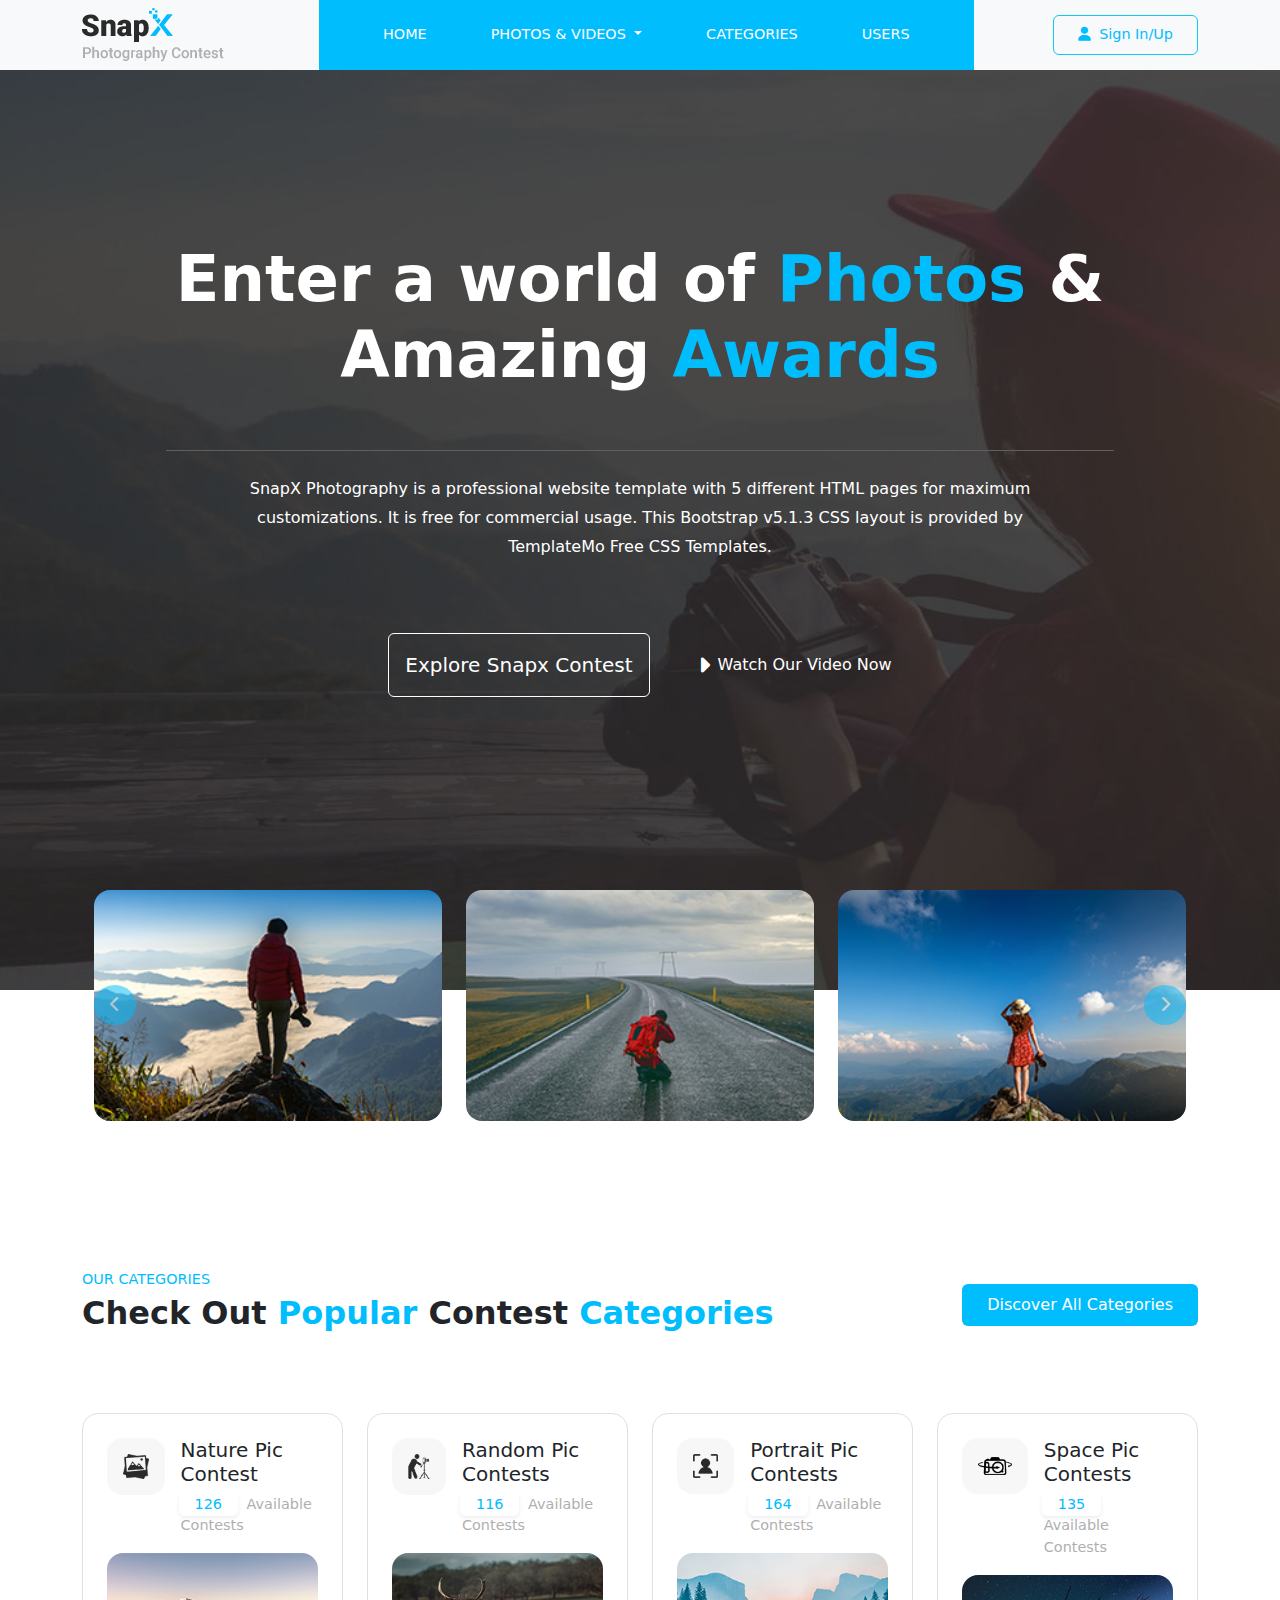
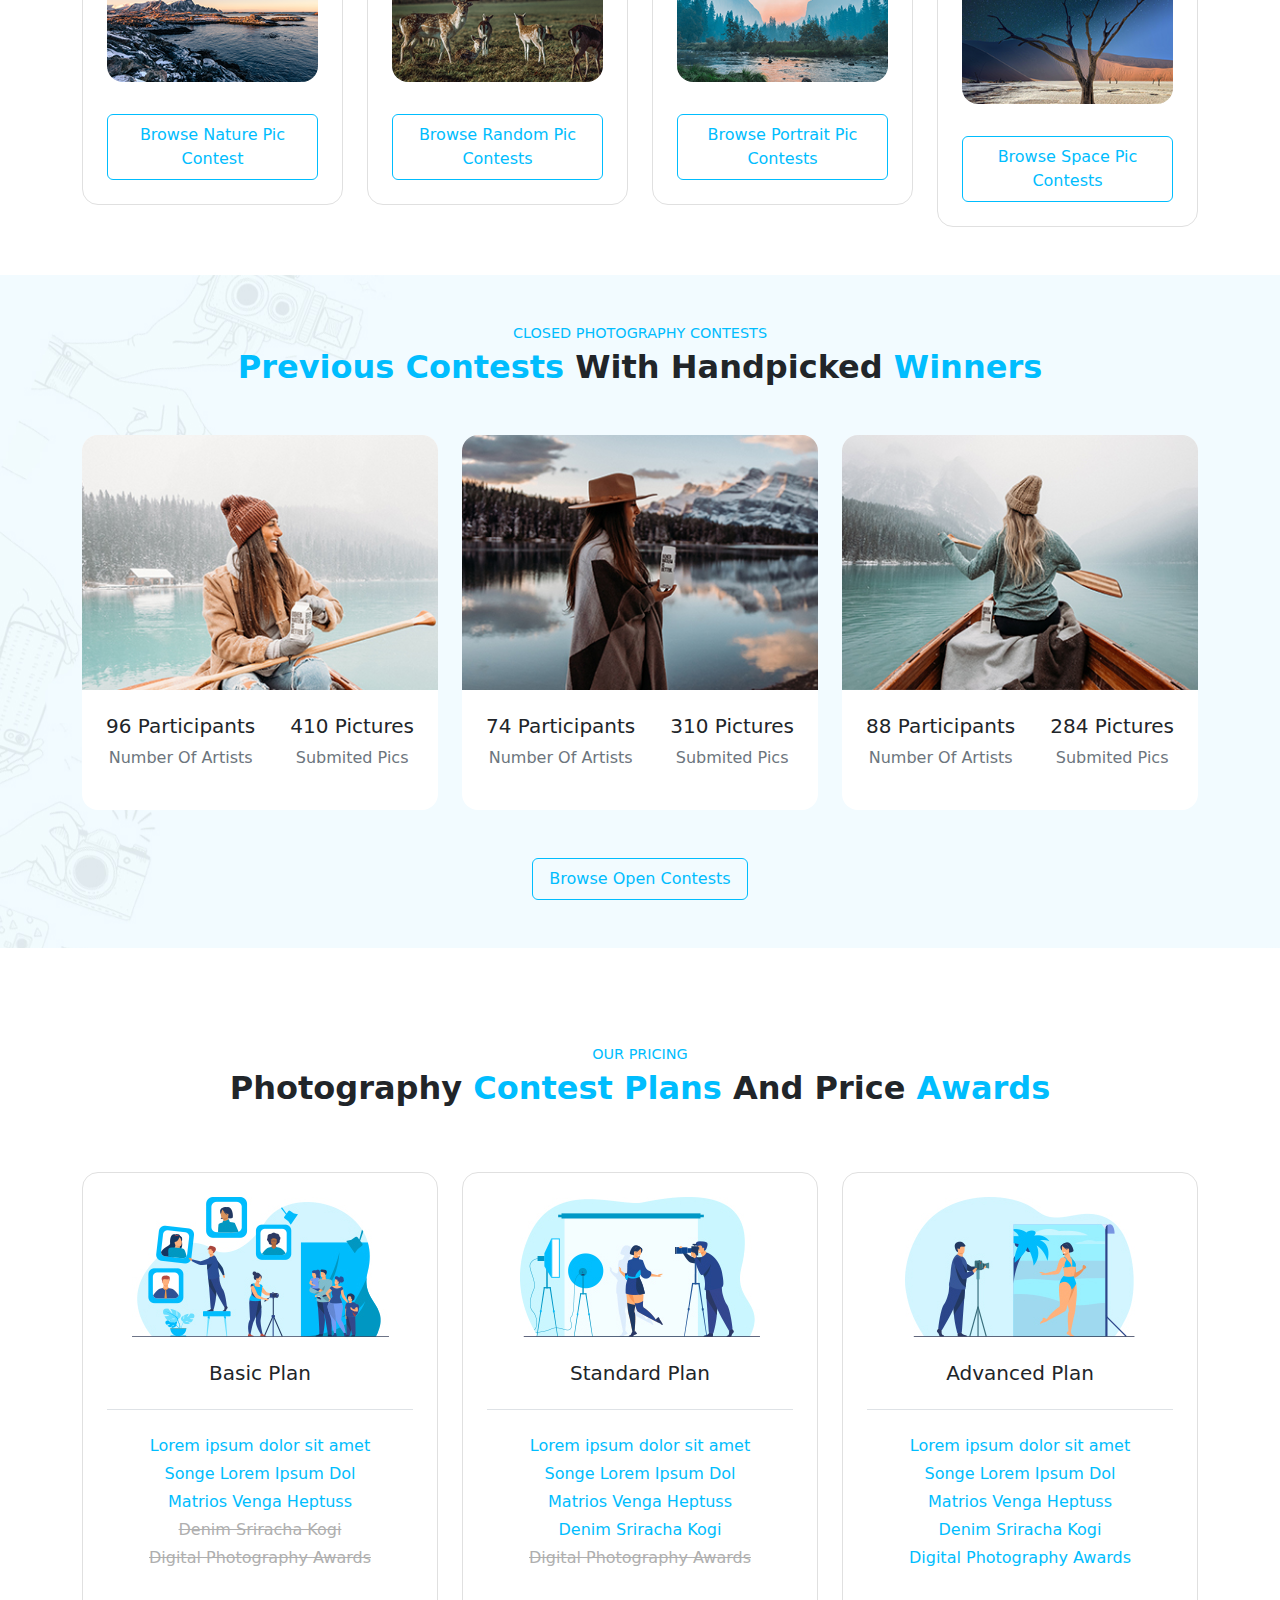
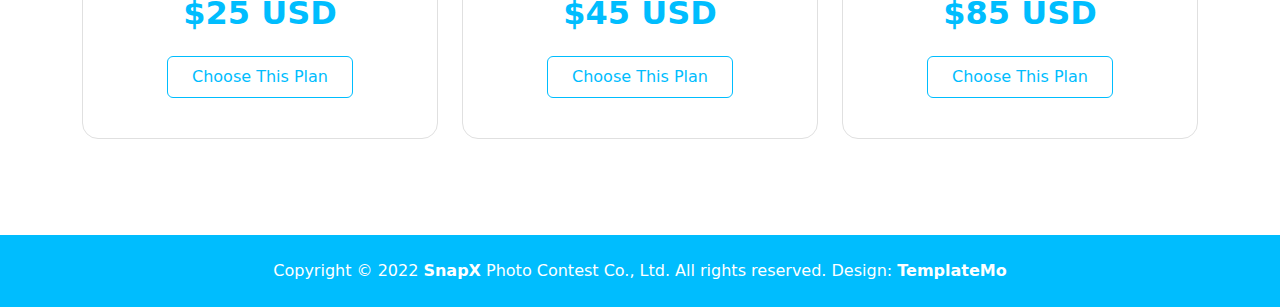
==== index.html @ c8558d47 "reorder css file and update home layout" ====
<!DOCTYPE html>
<html>
    <head>
        <meta name="viewport" content="width=device-width, initial-scale=1.0">
        <link rel="stylesheet" href="css/all.min.css">
        <link rel="stylesheet" href="css/bootstrap.min.css">
        <link rel="stylesheet" href="css/style.css">
    </head>
    <body>

        <nav class="navbar navbar-expand-lg bg-light py-lg-0 p-3 position-absolute top-0 w-100">
            <div class="container-lg position-relative">
              <a class="navbar-brand " href="index.html"><img src="images/logo.png" alt="logo" class="w-100"></a>

              <div role="Login" class="order-lg-3 login">
                <button class="btn btn-outline-info px-4 py-2  text-site fs-9" type="submit"><i class="fa-solid fa-user pe-1"></i> Sign In/Up</button>
              </div>
            
                <button class="navbar-toggler ms-2" type="button" data-bs-toggle="collapse" data-bs-target="#navbarSupportedContent" aria-controls="navbarSupportedContent" aria-expanded="false" aria-label="Toggle navigation">
                    <span class="navbar-toggler-icon"></span>
                </button>
                
                <div class="collapse navbar-collapse position-relative order-lg-2" id="navbarSupportedContent">
                    <ul class="navbar-nav m-auto mb-0  mb-lg-0 bg-nav-site py-3 justify-content-lg-evenly align-items-stretch text-center  ">
                      <li class="nav-item px-lg-4 menulinks">
                        <a class="nav-link active text-white fw-light text-uppercase fs-9" aria-current="page" href="index.html">Home</a>
                      </li>
                      <li class="nav-item dropdown px-lg-4 menulinks">
                        <a class="nav-link dropdown-toggle text-white fw-light text-uppercase fs-9" href="#" role="button" data-bs-toggle="dropdown" aria-expanded="false">
                          Photos & Videos
                        </a>
                        <ul class="dropdown-menu bg-light rounded-0">
                          <li><a class="dropdown-item text-uppercase fs-8 navBorder px-3 pb-2" href="contest.html">contests</a></li>
                          <li><a class="dropdown-item text-uppercase fs-8 px-3 py-2" href="singleContest.html">single contest</a></li>
                        </ul>
                      </li>
                      <li class="nav-item px-lg-4 menulinks">
                        <a class="nav-link text-white fw-light text-uppercase fs-9" href="#">Categories</a>
                      </li>
                      <li class="nav-item px-lg-4">
                        <a class="nav-link text-white fw-light text-uppercase fs-9" href="#">USERS</a>
                      </li>
                    </ul>
                  </div>
    
               

            </div>
        </nav>

        <section id="Banner" class="d-flex justify-content-center align-items-center">
            <div class="container px-lg-5 text-center ">
              <div class="pt-5 pt-lg-0 position-relative BannerCaption">
                <h1 class="fw-bolder heading text-white px-lg-5 py-5 mt-5 mt-lg-0 ">Enter a world of <span class="text-site">Photos</span> & Amazing <span class="text-site">Awards</span></h1>
                <p class="text-white fw-light  px-4 px-lg-5 mx-lg-5 py-4 border-Banner f-p">SnapX Photography is a professional website template with 5 different HTML pages for maximum customizations. It is free for commercial usage. This Bootstrap v5.1.3 CSS layout is provided by TemplateMo Free CSS Templates.</p>
                <div class="mt-5 d-flex align-items-center justify-content-center">
                    <button class="btn border-1 border-white p-2 p-sm-3 text-white fw-normal fs-5  me-3 me-sm-5 btnBanner">Explore Snapx Contest</button>
                    <a href="#" class="text-decoration-none text-white d-flex align-items-center linkBanner"><i class="fa-solid fa-caret-right fs-4 me-1 me-sm-2"></i> Watch Our Video Now</a>
                </div>
              </div>
            </div>    
        </section>

        <section class="pics position-relative">
            <div class="container">
              <div class="row  BannerPics w-100 m-auto align-items-center">
                <div class="d-flex justify-content-between position-absolute translate-middle-y">
                <button class="px-3 py-2 bg-site rounded-circle opacity-50 border-0 text-white  btn-left" onclick="plusDivs(-1)"><i class="fa-solid fa-chevron-left"></i></button>
                <button class="px-3 py-2 bg-site rounded-circle opacity-50 border-0 text-white  btn-right" onclick="plusDivs(+1)"><i class="fa-solid fa-chevron-right"></i></button>
                </div>
                <div class="col-md-6 col-lg-4 mySlides slide-1">
                  <div class="position-relative overflow-hidden">
                    <img src="images/waiting-01.jpg" alt="Pic 1" class="rounded-medium w-100">
                    <div class="bg-light contestCard rounded-medium">
                          <div>
                            <h5 class=" mb-4 text-site">Smile in The Nature   <i class="fa-solid fa-star fs-9"></i><i class="fa-solid fa-star fs-9"></i><i class="fa-solid fa-star fs-9 "></i> <span class="fw-light fs-9 text-gray">(4.5)</span></h5>
                            <h6>Contest Winner<span class="fw-light fs-9 text-gray">: Vincent Adam</span></h6>
                            <h6>Contest Author<span class="fw-light fs-9 text-gray">: Maxiam Kiril</span></h6>
                            <h6>Awards<span class="fw-light fs-9 text-gray">: $8,500 + Canon EOS R7</span></h6>
                          </div>    
                    </div>
                </div>
                </div>
                <div class="col-md-6 col-lg-4 d-none d-md-block mySlides slide-2">
                  <div class="position-relative overflow-hidden">
                    <img src="images/waiting-02.jpg" alt="Pic 2" class="rounded-medium w-100">
                    <div class="bg-light contestCard rounded-medium">
                      <div>
                        <h5 class=" mb-4 text-site">Smile in The Nature   <i class="fa-solid fa-star fs-9"></i><i class="fa-solid fa-star fs-9"></i><i class="fa-solid fa-star fs-9 "></i> <span class="fw-light fs-9 text-gray">(4.5)</span></h5>
                        <h6>Contest Winner<span class="fw-light fs-9 text-gray">: Vincent Adam</span></h6>
                        <h6>Contest Author<span class="fw-light fs-9 text-gray">: Maxiam Kiril</span></h6>
                        <h6>Awards<span class="fw-light fs-9 text-gray">: $8,500 + Canon EOS R7</span></h6>
                      </div>    
                </div>
                  </div>
                </div>
                <div class="col-md-6 col-lg-4 d-none d-lg-block mySlides slide-3">
                  <div class="position-relative overflow-hidden">
                    <img src="images/waiting-03.jpg" alt="pic 3" class="rounded-medium w-100">
                    <div class="bg-light contestCard rounded-medium">
                      <div>
                        <h5 class=" mb-4 text-site">Smile in The Nature   <i class="fa-solid fa-star fs-9"></i><i class="fa-solid fa-star fs-9"></i><i class="fa-solid fa-star fs-9 "></i> <span class="fw-light fs-9 text-gray">(4.5)</span></h5>
                        <h6>Contest Winner<span class="fw-light fs-9 text-gray">: Vincent Adam</span></h6>
                        <h6>Contest Author<span class="fw-light fs-9 text-gray">: Maxiam Kiril</span></h6>
                        <h6>Awards<span class="fw-light fs-9 text-gray">: $8,500 + Canon EOS R7</span></h6>
                      </div>    
                </div>
                  </div>
                </div>
              </div>
            </div>
        </section>

        <section class="Categories my-5 position-relative" >
          <div class="container">
            <div class="d-flex flex-column flex-lg-row justify-content-lg-between align-items-center ">
              <div >
                 <p class="text-site fs-9 fw-light text-uppercase mb-1 text-center text-lg-start">Our categories</p>
                 <h2 class="fw-bolder text-center text-lg-start">Check Out <span class="text-site">Popular</span>  Contest <span class="text-site">Categories</span>
                 </h2>
            </div>
            <a href="#" class="btn btn-site text-white px-4 py-2 mt-4 mt-lg-0 DiscoverBtn">Discover All Categories</a>
          </div>
          <div class="row gy-4 mt-5">
            <div class="col-sm-6 col-lg-3">
               <div class="categoryCard rounded-medium p-4">
                <div class="d-flex align-items-start">
                  <div class=" p-3 rounded-medium CategoryIcon me-3"><img src="images/icon-01.png" alt="icon1" class="w-100"></div>
                  <div>
                    <h5>Nature Pic Contest</h5>
                    <p class="mb-0 fs-9 text-gray lh-base"><span class="text-site bg-white shadow-sm me-1 px-3 py-1 rounded topbadge">126</span> Available Contests</p>
                  </div>
                </div>
                <div class="my-3 position-relative overflow-hidden categoryImg ">
                  <img src="images/popular-01.png" alt="Popular 1" class="w-100 rounded-medium" >
                  <div class="p-3 d-flex justify-content-between position-absolute w-100 top-0 categoryLike ">
                     <span class="text-site bg-white p-2 fs-9 shadow-sm rounded">Top Contest</span>
                     <span class="text-site bg-white p-2 fs-9 shadow-sm rounded"><i class="fa-solid fa-heart"></i> 256</span>
                  </div>
                </div>
                <div class="text-center">
                  <a href="#" class="btn text-site bg-transparent mt-3 btnBorder w-100 px-4 py-2 fs-6 ">Browse Nature Pic Contest</a>
                </div>
               </div>
            </div>
            <div class="col-sm-6 col-lg-3">
              <div class="categoryCard rounded-medium p-4">
               <div class="d-flex align-items-start">
                 <div class=" p-3 rounded-medium CategoryIcon me-3"><img src="images/icon-02.png" alt="icon2" class="w-100"></div>
                 <div>
                   <h5>Random Pic Contests</h5>
                   <p class="mb-0 fs-9 text-gray lh-base"><span class="text-site bg-white shadow-sm me-1 px-3 py-1 rounded topbadge">116</span> Available Contests</p>
                 </div>
               </div>
               <div class="my-3 position-relative overflow-hidden categoryImg ">
                 <img src="images/popular-02.png" alt="Popular 2" class="w-100 rounded-medium" >
                 <div class="p-3 d-flex justify-content-between position-absolute w-100 top-0 categoryLike ">
                    <span class="text-site bg-white p-2 fs-9 shadow-sm rounded">Top Contest</span>
                    <span class="text-site bg-white p-2 fs-9 shadow-sm rounded"><i class="fa-solid fa-heart"></i> 256</span>
                 </div>
               </div>
               <div class="text-center">
                 <a href="#" class="btn text-site bg-transparent mt-3 btnBorder w-100 px-4 py-2 fs-6 ">Browse Random Pic Contests</a>
               </div>
              </div>
           </div>
           <div class="col-sm-6 col-lg-3">
            <div class="categoryCard rounded-medium p-4">
             <div class="d-flex align-items-start">
               <div class=" p-3 rounded-medium CategoryIcon me-3"><img src="images/icon-03.png" alt="icon3" class="w-100"></div>
               <div>
                 <h5>Portrait Pic Contests</h5>
                 <p class="mb-0 fs-9 text-gray lh-base"><span class="text-site bg-white shadow-sm me-1 px-3 py-1 rounded topbadge">164</span> Available Contests</p>
               </div>
             </div>
             <div class="my-3 position-relative overflow-hidden categoryImg ">
               <img src="images/popular-03.png" alt="Popular 3" class="w-100 rounded-medium" >
               <div class="p-3 d-flex justify-content-between position-absolute w-100 top-0 categoryLike ">
                  <span class="text-site bg-white p-2 fs-9 shadow-sm rounded">Top Contest</span>
                  <span class="text-site bg-white p-2 fs-9 shadow-sm rounded"><i class="fa-solid fa-heart"></i> 256</span>
               </div>
             </div>
             <div class="text-center">
               <a href="#" class="btn text-site bg-transparent mt-3 btnBorder w-100 px-4 py-2 fs-6 ">Browse Portrait Pic Contests</a>
             </div>
            </div>
         </div>
         <div class="col-sm-6 col-lg-3">
          <div class="categoryCard rounded-medium p-4">
           <div class="d-flex align-items-start">
             <div class=" p-3 rounded-medium CategoryIcon me-3"><img src="images/icon-04.png" alt="icon4" class="w-100"></div>
             <div>
               <h5>Space Pic Contests</h5>
               <p class="mb-0 fs-9 text-gray lh-base"><span class="text-site bg-white shadow-sm me-1 px-3 py-1 rounded topbadge">135</span> Available Contests</p>
             </div>
           </div>
           <div class="my-3 position-relative overflow-hidden categoryImg ">
             <img src="images/popular-04.png" alt="Popular 4" class="w-100 rounded-medium" >
             <div class="p-3 d-flex justify-content-between position-absolute w-100 top-0 categoryLike ">
                <span class="text-site bg-white p-2 fs-9 shadow-sm rounded">Top Contest</span>
                <span class="text-site bg-white p-2 fs-9 shadow-sm rounded"><i class="fa-solid fa-heart"></i> 256</span>
             </div>
           </div>
           <div class="text-center">
             <a href="#" class="btn text-site bg-transparent mt-3 btnBorder w-100 px-4 py-2 fs-6 ">Browse Space Pic Contests</a>
           </div>
          </div>
       </div>
          </div>
          </div>
        </section>
        
      <section class="closedContest my-5 py-5 position-relative">
          <div class="container">
            <p class="text-site fs-9 fw-light text-uppercase mb-1 text-center">CLOSED PHOTOGRAPHY CONTESTS</p>
            <h2 class="fw-bolder text-center"><span class="text-site">Previous Contests </span> With Handpicked <span class="text-site">Winners</span>
            </h2>
            <div class="row my-5 position-relative">
              <div class="d-flex justify-content-between position-absolute translate-middle-y d-lg-none closedButtons">
                <button class="px-3 py-2 bg-site rounded-circle opacity-50 border-0 text-white  btn-left" onclick="nextClosed(-1)"><i class="fa-solid fa-chevron-left"></i></button>
                <button class="px-3 py-2 bg-site rounded-circle opacity-50 border-0 text-white  btn-right" onclick="nextClosed(+1)"><i class="fa-solid fa-chevron-right"></i></button>
                </div>
              <div class="col-md-6 col-lg-4">
                   <div class="rounded-medium bg-white myClosedSlides">
                    <div class="position-relative overflow-hidden closedCard">
                      <img src="images/1.jpg" alt="close 1" class="w-100 roundedClosed">
                      <div class="d-flex justify-content-between p-3 position-absolute top-0 w-100 closedInfo">
                        <p class="p-2 bg-white text-gray rounded">Winner <span class="text-site">: Maxiam Kiril</span></p>
                        <p class="p-2 bg-white text-gray rounded">Award <span class="text-site">: $3,200</span></p>
                      </div>
                    </div>
                    <div class="d-flex justify-content-between align-items-center p-4 text-center">
                       <div >
                              <h5>88 Participants</h5>
                              <p class="text-gray ">Number Of Artists</p>
                       </div>
                       <div>
                              <h5>284 Pictures</h5>
                              <p class="text-gray ">Submited Pics</p>
                       </div>
                    </div>
                   </div>
              </div>
              <div class="col-md-6 col-lg-4 d-none d-md-block">
                <div class="rounded-medium bg-white myClosedSlides">
                 <div class="position-relative overflow-hidden closedCard ">
                   <img src="images/2.jpg" alt="close 2" class="w-100 roundedClosed">
                   <div class="d-flex justify-content-between p-3 position-absolute top-0 w-100 closedInfo">
                     <p class="p-2 bg-white text-gray rounded">Winner <span class="text-site">: Maxiam Kiril</span></p>
                     <p class="p-2 bg-white text-gray rounded">Award <span class="text-site">: $3,200</span></p>
                   </div>
                 </div>
                 <div class="d-flex justify-content-between align-items-center p-4 text-center">
                    <div >
                           <h5>96 Participants</h5>
                           <p class="text-gray ">Number Of Artists</p>
                    </div>
                    <div>
                           <h5>410 Pictures</h5>
                           <p class="text-gray ">Submited Pics</p>
                    </div>
                 </div>
                </div>
           </div>
           <div class="col-md-6 col-lg-4 d-none d-lg-block">
            <div class="rounded-medium bg-white myClosedSlides">
             <div class="position-relative overflow-hidden closedCard ">
               <img src="images/3.jpg" alt="close 3" class="w-100 roundedClosed">
               <div class="d-flex justify-content-between p-3 position-absolute top-0 w-100 closedInfo">
                 <p class="p-2 bg-white text-gray rounded">Winner <span class="text-site">: Maxiam Kiril</span></p>
                 <p class="p-2 bg-white text-gray rounded">Award <span class="text-site">: $3,200</span></p>
               </div>
             </div>
             <div class="d-flex justify-content-between align-items-center p-4 text-center">
                <div >
                       <h5>74 Participants</h5>
                       <p class="text-gray ">Number Of Artists</p>
                </div>
                <div>
                       <h5>310 Pictures</h5>
                       <p class="text-gray ">Submited Pics</p>
                </div>
             </div>
            </div>
          </div>
            </div>
            <div class="text-center">
              <a href="#" class="btn text-site px-3 py-2 btnBorder">Browse Open Contests</a>
            </div>
          </div>
        </section> 
        

        <section class="pricing py-5 position-relative">
          <div class="container">
            <p class="text-site fs-9 fw-light text-uppercase mb-1 text-center">Our Pricing</p>
            <h2 class="fw-bolder text-center">Photography <span class="text-site">Contest Plans</span> And Price <span class="text-site">Awards</span>
            </h2>
            <div class="row gy-3 my-5">
                   <div class="col-lg-4">
                       <div class="categoryCard rounded-medium p-4 text-center">
                             <div><img src="images/pricing-01.jpg" alt="Price 1"></div>
                             <h5 class="py-4 border-bottom planHeading">Basic Plan</h5>
                             <div class="py-3">
                              <p class="text-site fw-light mb-1">Lorem ipsum dolor sit amet</p>
                              <p class="text-site fw-light mb-1">Songe Lorem Ipsum Dol</p>
                              <p class="text-site fw-light mb-1">Matrios Venga Heptuss</p>
                              <p class="text-gray text-decoration-line-through fw-light mb-1">Denim Sriracha Kogi</p>
                              <p class="text-gray text-decoration-line-through fw-light">Digital Photography Awards</p>

                              <h2 class="text-site fw-bolder my-4">$25 USD</h2>

                              <a href="#" class="btn px-4 py-2 btnBorder rounded text-site">Choose This Plan</a>
                             </div>
                       </div>
                   </div>
                   <div class="col-lg-4">
                    <div class="categoryCard rounded-medium p-4 text-center">
                          <div><img src="images/pricing-02.jpg" alt="Price 2"></div>
                          <h5 class="py-4 border-bottom planHeading">Standard Plan</h5>
                          <div class="py-3">
                           <p class="text-site fw-light mb-1">Lorem ipsum dolor sit amet</p>
                           <p class="text-site fw-light mb-1">Songe Lorem Ipsum Dol</p>
                           <p class="text-site fw-light mb-1">Matrios Venga Heptuss</p>
                           <p class="text-site fw-light mb-1">Denim Sriracha Kogi</p>
                           <p class="text-gray text-decoration-line-through fw-light">Digital Photography Awards</p>

                           <h2 class="text-site fw-bolder my-4">$45 USD</h2>

                           <a href="#" class="btn px-4 py-2 btnBorder rounded text-site">Choose This Plan</a>
                          </div>
                    </div>
                  </div>
                  <div class="col-lg-4">
                    <div class="categoryCard rounded-medium p-4 text-center">
                          <div><img src="images/pricing-03.jpg" alt="Price 3"></div>
                          <h5 class="py-4 border-bottom planHeading">Advanced Plan</h5>
                          <div class="py-3">
                           <p class="text-site fw-light mb-1">Lorem ipsum dolor sit amet</p>
                           <p class="text-site fw-light mb-1">Songe Lorem Ipsum Dol</p>
                           <p class="text-site fw-light mb-1">Matrios Venga Heptuss</p>
                           <p class="text-site fw-light mb-1">Denim Sriracha Kogi</p>
                           <p class="text-site fw-light">Digital Photography Awards</p>

                           <h2 class="text-site fw-bolder my-4">$85 USD</h2>

                           <a href="#" class="btn px-4 py-2 btnBorder rounded text-site">Choose This Plan</a>
                          </div>
                    </div>
                  </div>
            </div>
          </div>
        </section>

        <footer class="position-relative bg-site text-white p-4">
          <div class="container text-center">
            <p class="mb-0 fw-light">Copyright © 2022 <a href="#" class="text-decoration-none text-reset fw-semibold ">SnapX</a> Photo Contest Co., Ltd. All rights reserved. 
          
              Design: <a title="CSS Templates" rel="sponsored" href="https://templatemo.com"  class="text-decoration-none text-reset fw-semibold " target="_blank">TemplateMo</a></p>
          </div>
        </footer>
        <script src="js/bootstrap.bundle.min.js"></script>
        <script src="js/script.js"></script>
    </body>
</html>
---- css/style.css ----
:root{
    --siteColor:#00BDFE;
}

.text-site{
    color:var(--siteColor);
}

.bg-site{
    background-color: var(--siteColor);
}

.btn-site{
    background-color: var(--siteColor);
}

.fs-9{
    font-size:.9rem;
}

.fs-8{
    font-size:.8rem;
}

.rounded-medium{
    border-radius: 1rem;
}

.text-gray{
    color:#AFAFAF;
}

.w-90{
    width:95%;
}

/* General Classes */

/* Nav SECTION */

nav{
    z-index:999999
}

.bg-nav-site{
   background-color: #F7F7F7;
    position: absolute;
    width: 80%;
    left: 50%;
    TRANSFORM: TRANSLATEX(-50%);
    padding-right: 2rem;
    padding-left: 2rem;
}


.bg-nav-site a,.dropdown-menu a{
    color:#000 !important;
}
.navBorder{
    border-bottom: 1px solid #eee;
}

.login{
    position:absolute;
    right:calc(var(--bs-navbar-toggler-font-size) + 60px );
    top:12px;
}
.dropdown:hover .dropdown-menu {
    display: block;
    top: 131%;
    left: 24px;
}
.dropdown-menu[data-bs-popper] {
    top: 131%;
    left: 24px;
}

.navbar-nav .nav-link.active{
   color:var(--siteColor) !important;
}

.menulinks{
    border-bottom: 1px solid #C7C7C7;
}

.f-p{
    font-size:.9rem;
    line-height: 1.8rem;
}

/* Nav SECtion */

#Banner{
    background-image: url('../images/banner-bg.jpg');
    background-size: cover;
    background-position: center top;
    height: 130vh;
}

.heading{
    font-size:3rem;
}


.border-Banner{
    border-top:1px solid #606062;
}

.btnBanner:hover{
background-color: #fff;
color:var(--siteColor)!important;
}

.linkBanner:hover{
    color:var(--siteColor) !important;
}



.pics{
    top:-100px;
}
.BannerPics {
    position:relative;
    left:50%;
    transform: translateX(-50%);
}

#Banner .btn-left{
   position: relative;
  left:-10px;
  z-index:30;
}

#Banner .btn-right{
    position: relative;
    right:-10px;
    z-index:30;
}
.BannerPics >div:first-of-type{
    top:50%;
    z-index: 100;
}
.contestCard{
    position: absolute;
    top:0;
    bottom: 0;
    left:0;
    right:0;
    display: flex;
    justify-content: center;
    align-items: center;
    transform: translateY(110%);
    transition: all 1s;
}

.mySlides > div:hover  .contestCard{
    transform: translateY(0);
}

.BannerCaption{
    bottom:50px;
}


/* Categories SECTION */


.categoryCard {
    border:1px solid #E0E0E0;
}

.CategoryIcon{
    background-color: #F7F7F7;
}

.btnBorder{
    border:1px solid var(--siteColor);
}

.btnBorder:hover{
    background-color: var(--siteColor)!important;
    color:#fff;
}
.categoryLike{
    transform: translateY(-100px);
    transition: all .5s;
}

.categoryImg:hover .categoryLike{
    transform: translateY(0);
}
.topbadge{
    margin-left:-2px;
}
.DiscoverBtn:hover{
    border-color:var(--siteColor);
    color:var(--siteColor)!important;
}


/* closed contest section */
.closedContest{
    /* top:250px; */
    background-image:url("../images/closed-bg.jpg");
}

.roundedClosed{
    border-radius: 1rem 1rem 0 0;
}

.closedInfo{
    transform: translateY(-100%);
    transition: all .5s;
}
.closedCard:hover .closedInfo{
    transform: translateY(0);
}
.closedButtons{
    top:35%;
    z-index: 1000;
}

.closedButtons .btn-left{
    position: relative;
    z-index:300;
    left:-20px;
}

.closedButtons .btn-right{
    position: relative;
    z-index:300;
    right:-20px;
}
.closedButtons .btn-right:hover,.closedButtons .btn-left:hover{
    opacity:1 !important;
}


/* Pricing */

.planHeading:hover{
    color:var(--siteColor);
}

/* End Of Home Page */

.contestBanner{
    background-image:url("../images/heading-bg.jpg");
    background-size: cover;
    height: 95vh;
}

.contestBanner .form-select,.contestBanner .form-control{
    color:#6C757D;
    background-color: #F7F7F7;
    font-size: .8rem;
    border:none;
    padding:.8rem;
    border-radius:.5rem;
}


.contestSearch{
    top:-50px;
}


.btn-width{
    width:25%;
}

.playVideo{
    top:45%;
    opacity: 0;
    transition: all 1s;
}

.vidroCard:hover .playVideo{
    opacity: 1;
}


.openContest ul {
    padding-left:1rem !important
}

.openBadge{
    background-color: #F0F0F0;
}

.openContest{
    top:-100px;
}


.otherCard{
    background-color: #F7F7F7;
}

.breadCrum span:nth-of-type(2):hover{
    background-color: #fff;
    border:1px solid var(--siteColor);
    color:var(--siteColor) !important ;
}


@media screen and (min-width:500px){
    #Banner{
        height:115vh;
       }
    
}

@media screen and (min-width:768px){
    
    #Banner{
        height:110vh;
       }

    .btn-left{
        left:-50px;
      }
      
      .btn-right{
          right:-50px;
      }

      .contestBanner{
        height: 90vh;
    }    

}
@media screen and (min-width:992px){
   /* nav section */
    .login{
        position:static;
    }
    .bg-nav-site{
        background-color: var(--siteColor);
        position: static;
        width: auto;
        TRANSFORM: TRANSLATEX(0);
    }
    .bg-nav-site a,.navbar-nav .nav-link.active{
        color:#fff !important;
    }
    .dropdown-menu a{
        color:#000 !important;
    }

    .menulinks{
        border-bottom:none;
    }
   /* nav section */

   /* home section */
    .heading{
        font-size:4rem;
    }

    .f-p{
        font-size:1rem;
    }
    
   /* home section */


.contestBanner{
    height: 80vh;
}
.btn-width{
    width:100%;
}
  
}
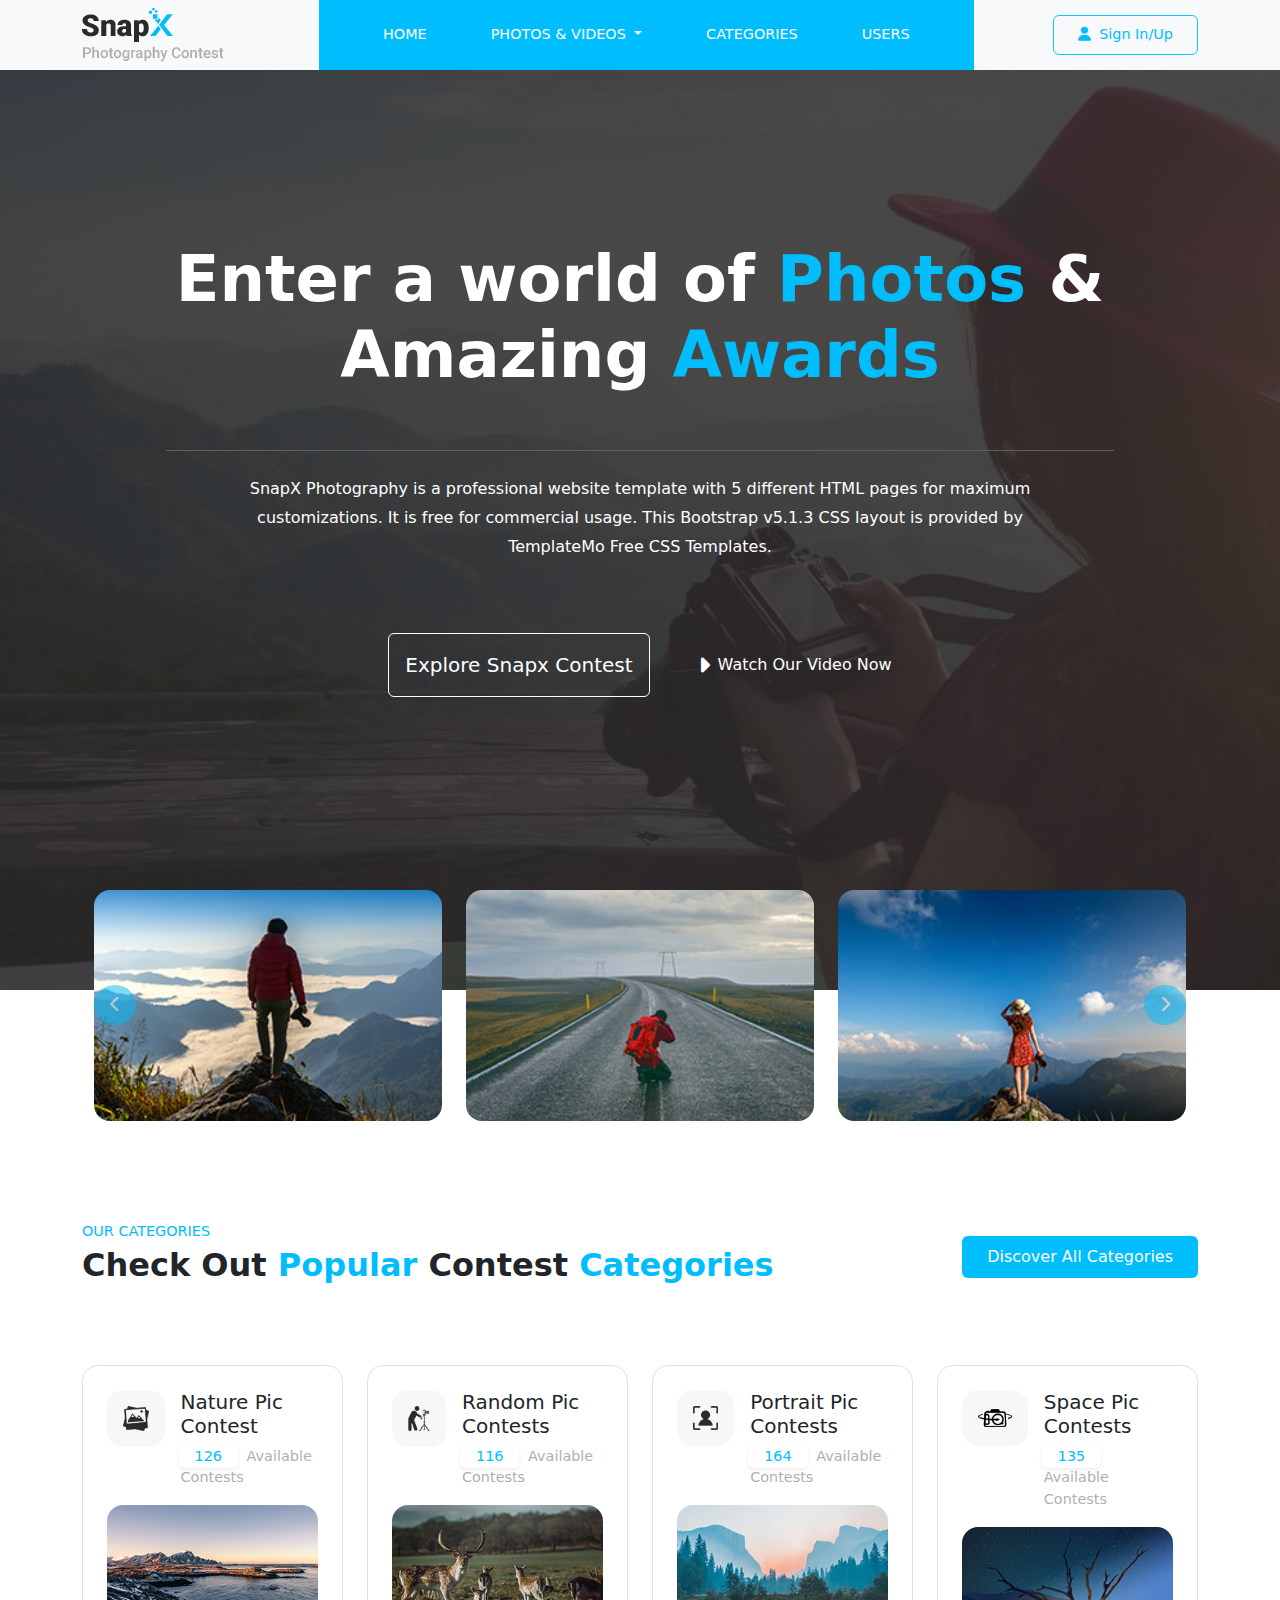
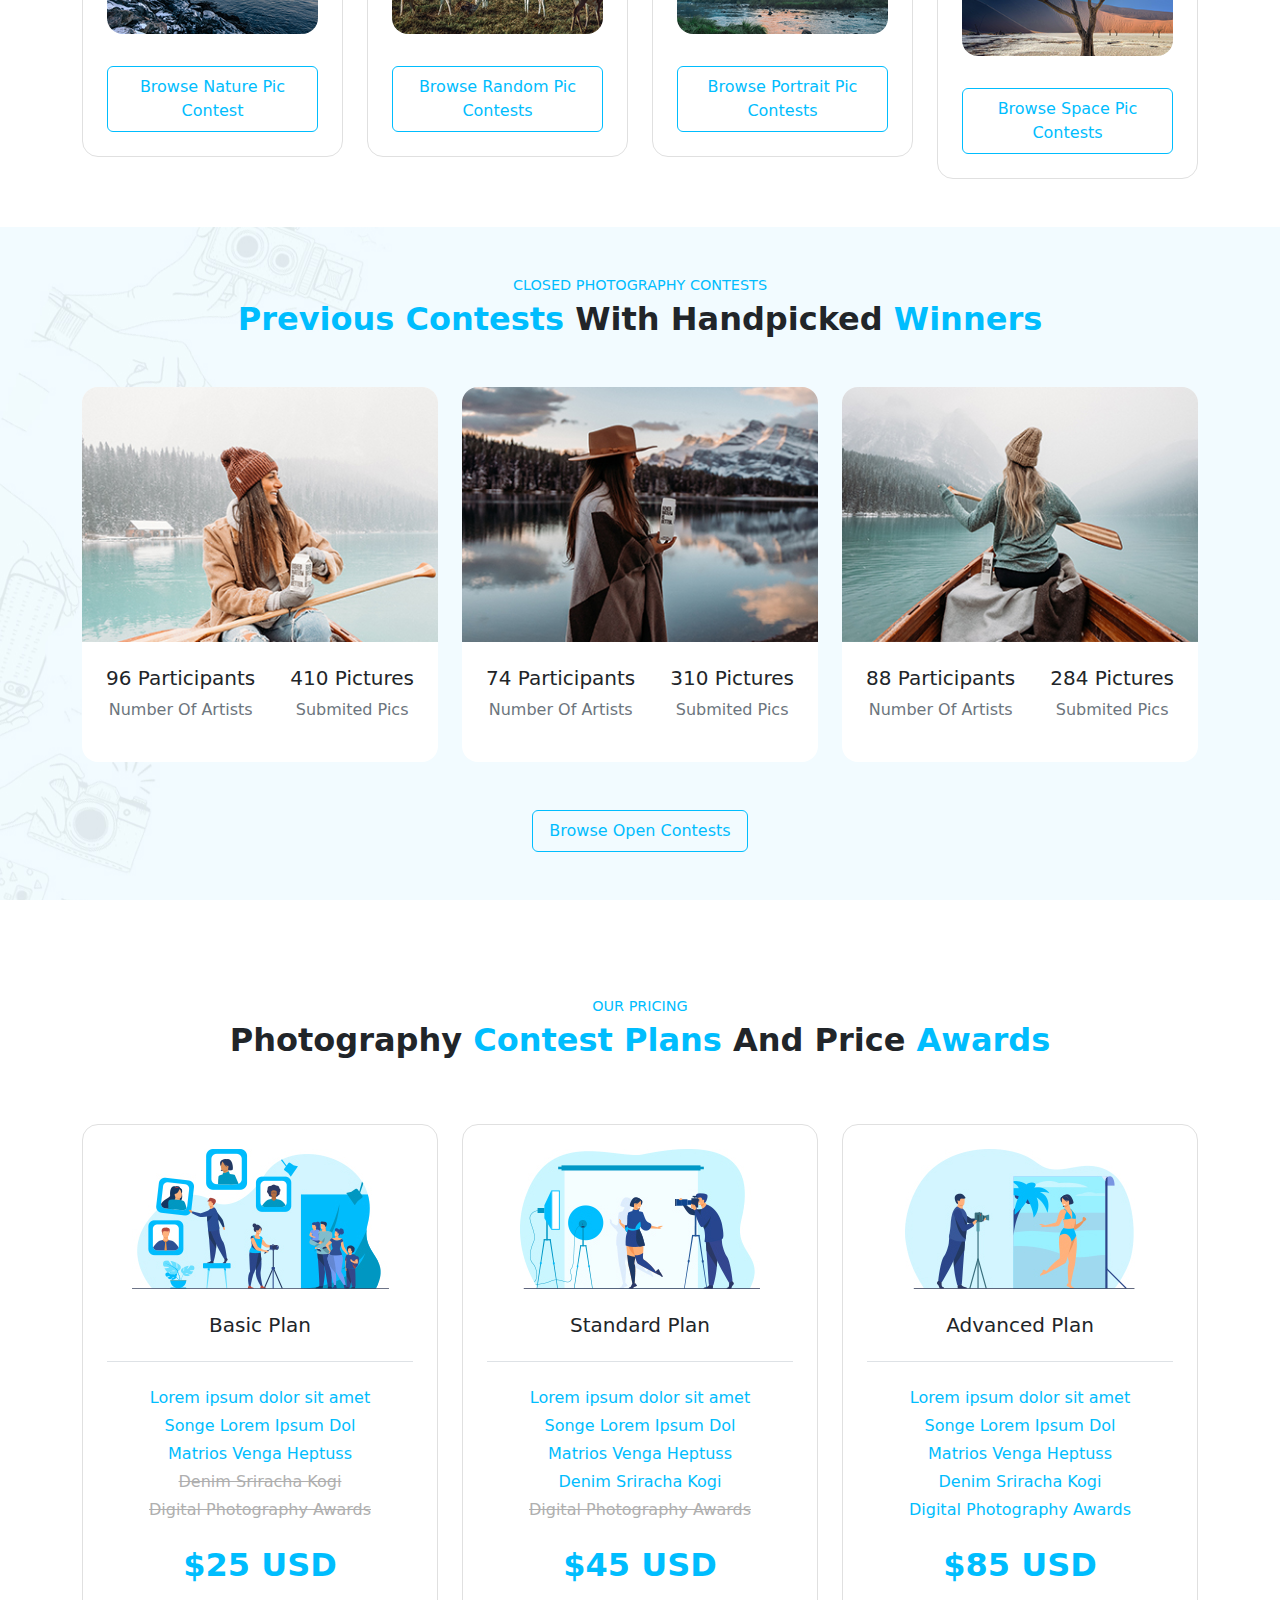
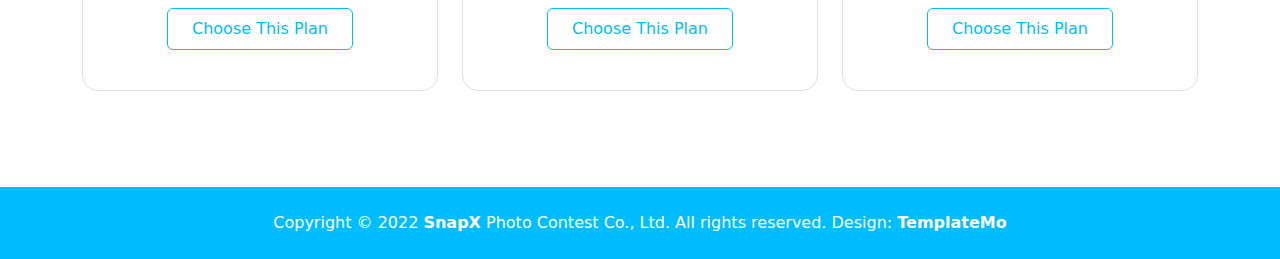
==== commit a1b9209e: "start categories page and add categories card and abnner" ====
--- a/index.html
+++ b/index.html
@@ -35,10 +35,10 @@
                         </ul>
                       </li>
                       <li class="nav-item px-lg-4 menulinks">
-                        <a class="nav-link text-white fw-light text-uppercase fs-9" href="#">Categories</a>
+                        <a class="nav-link text-white fw-light text-uppercase fs-9" href="categories.html">Categories</a>
                       </li>
                       <li class="nav-item px-lg-4">
-                        <a class="nav-link text-white fw-light text-uppercase fs-9" href="#">USERS</a>
+                        <a class="nav-link text-white fw-light text-uppercase fs-9" href="user.html">USERS</a>
                       </li>
                     </ul>
                   </div>
@@ -111,7 +111,7 @@
             </div>
         </section>
 
-        <section class="Categories my-5 position-relative" >
+        <section class="Categories mb-5 position-relative" >
           <div class="container">
             <div class="d-flex flex-column flex-lg-row justify-content-lg-between align-items-center ">
               <div >
--- a/css/style.css
+++ b/css/style.css
@@ -251,6 +251,8 @@
     height: 95vh;
 }
 
+
+
 .contestBanner .form-select,.contestBanner .form-control{
     color:#6C757D;
     background-color: #F7F7F7;
@@ -305,6 +307,16 @@
 }
 
 
+#categoriesBanner{
+    background-image:url("../images/heading-bg.jpg");
+    background-size: cover;
+    height: 95vh;
+}
+
+.categoriesCard{
+    top:-100px;
+}
+
 @media screen and (min-width:500px){
     #Banner{
         height:115vh;
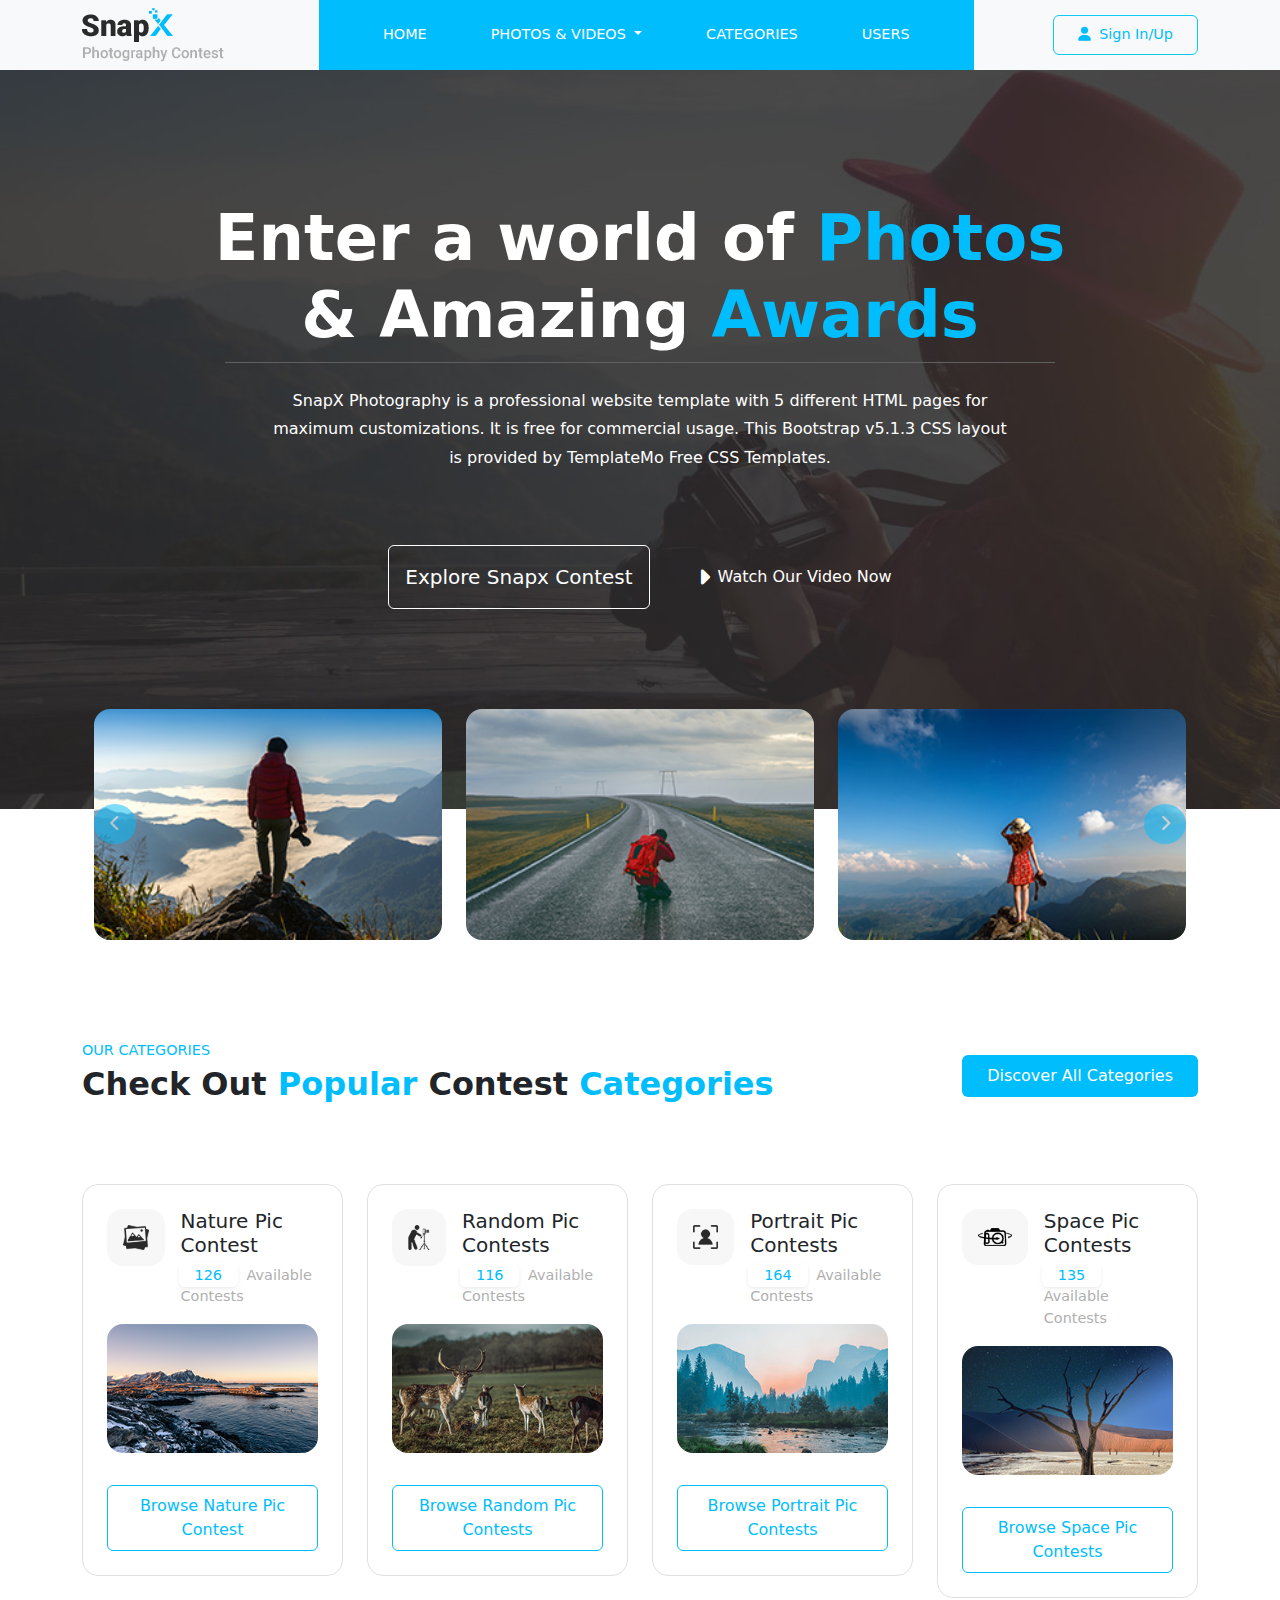
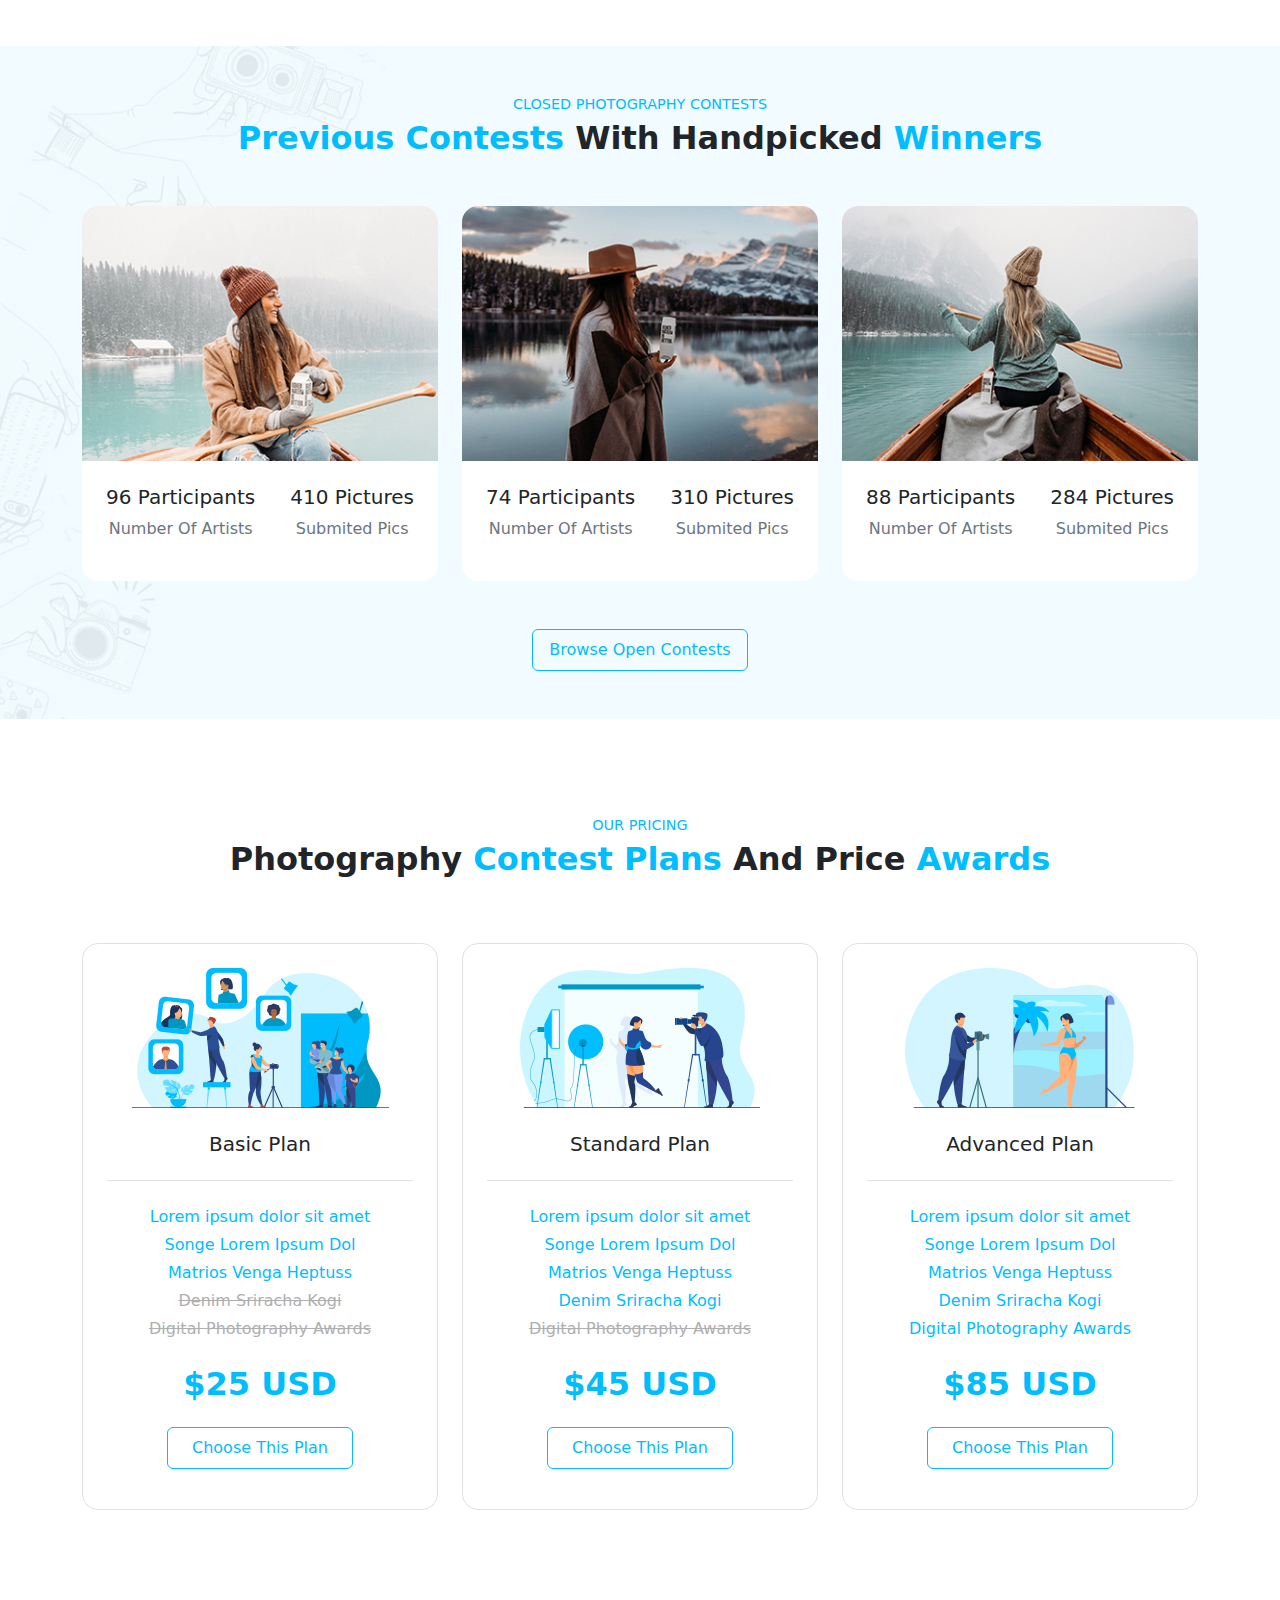
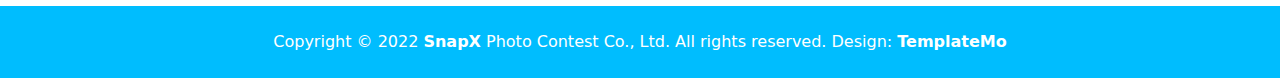
==== commit ac62fc48: "Update Home Bannner" ====
--- a/index.html
+++ b/index.html
@@ -38,7 +38,7 @@
                         <a class="nav-link text-white fw-light text-uppercase fs-9" href="categories.html">Categories</a>
                       </li>
                       <li class="nav-item px-lg-4">
-                        <a class="nav-link text-white fw-light text-uppercase fs-9" href="user.html">USERS</a>
+                        <a class="nav-link text-white fw-light text-uppercase fs-9" href="users.html">USERS</a>
                       </li>
                     </ul>
                   </div>
@@ -48,17 +48,37 @@
             </div>
         </nav>
 
-        <section id="Banner" class="d-flex justify-content-center align-items-center">
+        <!-- <section id="Banner" class="d-flex justify-content-center align-items-center position-relative">
             <div class="container px-lg-5 text-center ">
-              <div class="pt-5 pt-lg-0 position-relative BannerCaption">
+              <div class="pt-5 pt-lg-0 mx-auto bannerWidth BannerCaption">
+                <div class="mx-auto bannerWidth BannerCaption">
+                <h1 class="fw-bolder heading text-white px-lg-3 py-5 py-lg-0 mt-5 mt-lg-0 ">Enter a world of <span class="text-site">Photos</span> & Amazing <span class="text-site">Awards</span></h1>
+
                 <h1 class="fw-bolder heading text-white px-lg-5 py-5 mt-5 mt-lg-0 ">Enter a world of <span class="text-site">Photos</span> & Amazing <span class="text-site">Awards</span></h1>
                 <p class="text-white fw-light  px-4 px-lg-5 mx-lg-5 py-4 border-Banner f-p">SnapX Photography is a professional website template with 5 different HTML pages for maximum customizations. It is free for commercial usage. This Bootstrap v5.1.3 CSS layout is provided by TemplateMo Free CSS Templates.</p>
-                <div class="mt-5 d-flex align-items-center justify-content-center">
-                    <button class="btn border-1 border-white p-2 p-sm-3 text-white fw-normal fs-5  me-3 me-sm-5 btnBanner">Explore Snapx Contest</button>
-                    <a href="#" class="text-decoration-none text-white d-flex align-items-center linkBanner"><i class="fa-solid fa-caret-right fs-4 me-1 me-sm-2"></i> Watch Our Video Now</a>
+                <div class="mt-3 mt-md-5 d-flex align-items-center justify-content-center">
+                    <a href="contest.html" class="btn border-1 border-white p-2 p-sm-3 text-white fw-normal fs-5  me-3 me-sm-5 btnBanner">Explore Snapx Contest</a>
+                    <a href="https://www.youtube.com/templatemo" class="text-decoration-none text-white d-flex align-items-center linkBanner"><i class="fa-solid fa-caret-right fs-4 me-1 me-sm-2"></i> Watch Our Video Now</a>
                 </div>
               </div>
             </div>    
+        </section> -->
+
+        <section id="Banner">
+         <div class="container">
+          <div class="row justify-content-center text-center">
+            <div class="col-10">
+           <div>
+            <h1 class="fw-bolder heading text-white ">Enter a world of <span class="text-site">Photos</span> & Amazing <span class="text-site">Awards</span></h1>
+            <p class="text-white fw-light  px-4 px-lg-5 mx-lg-5 py-4 border-Banner f-p">SnapX Photography is a professional website template with 5 different HTML pages for maximum customizations. It is free for commercial usage. This Bootstrap v5.1.3 CSS layout is provided by TemplateMo Free CSS Templates.</p>
+            <div class="mt-3 mt-md-5 d-flex align-items-center justify-content-center">
+              <a href="contest.html" class="btn border-1 border-white p-2 p-sm-3 text-white fw-normal fs-5  me-3 me-sm-5 btnBanner">Explore Snapx Contest</a>
+              <a href="https://www.youtube.com/templatemo" class="text-decoration-none text-white d-flex align-items-center linkBanner"><i class="fa-solid fa-caret-right fs-4 me-1 me-sm-2"></i> Watch Our Video Now</a>
+          </div>
+           </div>
+            </div>
+          </div>
+         </div>
         </section>
 
         <section class="pics position-relative">
@@ -119,7 +139,7 @@
                  <h2 class="fw-bolder text-center text-lg-start">Check Out <span class="text-site">Popular</span>  Contest <span class="text-site">Categories</span>
                  </h2>
             </div>
-            <a href="#" class="btn btn-site text-white px-4 py-2 mt-4 mt-lg-0 DiscoverBtn">Discover All Categories</a>
+            <a href="categories.html" class="btn btn-site text-white px-4 py-2 mt-4 mt-lg-0 DiscoverBtn">Discover All Categories</a>
           </div>
           <div class="row gy-4 mt-5">
             <div class="col-sm-6 col-lg-3">
@@ -139,7 +159,7 @@
                   </div>
                 </div>
                 <div class="text-center">
-                  <a href="#" class="btn text-site bg-transparent mt-3 btnBorder w-100 px-4 py-2 fs-6 ">Browse Nature Pic Contest</a>
+                  <a href="singleContest.html" class="btn text-site bg-transparent mt-3 btnBorder w-100 px-4 py-2 fs-6 ">Browse Nature Pic Contest</a>
                 </div>
                </div>
             </div>
@@ -160,7 +180,7 @@
                  </div>
                </div>
                <div class="text-center">
-                 <a href="#" class="btn text-site bg-transparent mt-3 btnBorder w-100 px-4 py-2 fs-6 ">Browse Random Pic Contests</a>
+                 <a href="singleContest.html" class="btn text-site bg-transparent mt-3 btnBorder w-100 px-4 py-2 fs-6 ">Browse Random Pic Contests</a>
                </div>
               </div>
            </div>
@@ -181,7 +201,7 @@
                </div>
              </div>
              <div class="text-center">
-               <a href="#" class="btn text-site bg-transparent mt-3 btnBorder w-100 px-4 py-2 fs-6 ">Browse Portrait Pic Contests</a>
+               <a href="singleContest.html" class="btn text-site bg-transparent mt-3 btnBorder w-100 px-4 py-2 fs-6 ">Browse Portrait Pic Contests</a>
              </div>
             </div>
          </div>
@@ -202,7 +222,7 @@
              </div>
            </div>
            <div class="text-center">
-             <a href="#" class="btn text-site bg-transparent mt-3 btnBorder w-100 px-4 py-2 fs-6 ">Browse Space Pic Contests</a>
+             <a href="singleContest.html" class="btn text-site bg-transparent mt-3 btnBorder w-100 px-4 py-2 fs-6 ">Browse Space Pic Contests</a>
            </div>
           </div>
        </div>
@@ -285,7 +305,7 @@
           </div>
             </div>
             <div class="text-center">
-              <a href="#" class="btn text-site px-3 py-2 btnBorder">Browse Open Contests</a>
+              <a href="contest.html" class="btn text-site px-3 py-2 btnBorder">Browse Open Contests</a>
             </div>
           </div>
         </section> 
--- a/css/style.css
+++ b/css/style.css
@@ -91,10 +91,12 @@
 /* Nav SECtion */
 
 #Banner{
+    padding-top: 200px;
+    padding-bottom: 200px;
     background-image: url('../images/banner-bg.jpg');
     background-size: cover;
     background-position: center top;
-    height: 130vh;
+    /* height: 150vh; */
 }
 
 .heading{
@@ -158,9 +160,23 @@
     transform: translateY(0);
 }
 
-.BannerCaption{
-    bottom:50px;
-}
+
+/* .BannerCaption{
+    left:50%;
+    transform: translateX(-50%);
+    top:20px;
+} */
+ /* .BannerCaption{
+    bottom:70px;
+} */
+
+.bannerWidth{
+    width:95%
+}
+
+/* .contestBanner .BannerCaption{
+    bottom:-70px;
+} */
 
 
 /* Categories SECTION */
@@ -200,8 +216,7 @@
 
 
 /* closed contest section */
-.closedContest{
-    /* top:250px; */
+.closedContest,.clientSays{
     background-image:url("../images/closed-bg.jpg");
 }
 
@@ -313,22 +328,78 @@
     height: 95vh;
 }
 
+#usersBanner{
+    background-image:url("../images/heading-bg.jpg");
+    background-size: cover;
+    height: 80vh;
+}
 .categoriesCard{
     top:-100px;
 }
-
+.categoryCard{
+   bottom:20px; 
+   right: -100%;
+   transition: all 1s;
+}
+
+.featureCate:hover .categoryCard{
+    right:10px
+}
+
+.quote::after{
+    content:"";
+    width:40%;
+    height:1px;
+    background-color: #DFDFDF;
+    position: absolute;
+    left:50%;
+    transform: translateX(-50%); 
+    bottom:0;
+}
+
+.carousel-indicators [data-bs-target]{
+    background-color: var(--siteColor);
+    width:10px;
+    height:10px;
+    border-radius:50%;
+}
+
+.logocircle{
+    top:-100px;
+}
+
+.portfolioCard{
+ transition: all .5s;
+}
+.portfolio:hover .portfolioCard{
+    opacity: 1 !important;
+}
+
+.Photos{
+    background-color: #F7F7F7;
+}
+
+.pHover:hover{
+color:var(--siteColor);
+}
+
+.contactUser .form-control{
+    background-color: #F7F7F7;
+    color:#333;
+    font-size: .8rem;
+}
 @media screen and (min-width:500px){
-    #Banner{
+    /* #Banner{
         height:115vh;
-       }
+       } */
     
 }
 
 @media screen and (min-width:768px){
     
-    #Banner{
-        height:110vh;
-       }
+    /* #Banner{
+        height:120vh;
+       } */
 
     .btn-left{
         left:-50px;
@@ -342,8 +413,18 @@
         height: 90vh;
     }    
 
+    .quote::after{
+        left:0;
+        transform: translateX(0); 
+    }
+
 }
 @media screen and (min-width:992px){
+
+    .bannerWidth{
+        width:75%;
+        top:100px;
+    }
    /* nav section */
     .login{
         position:static;
